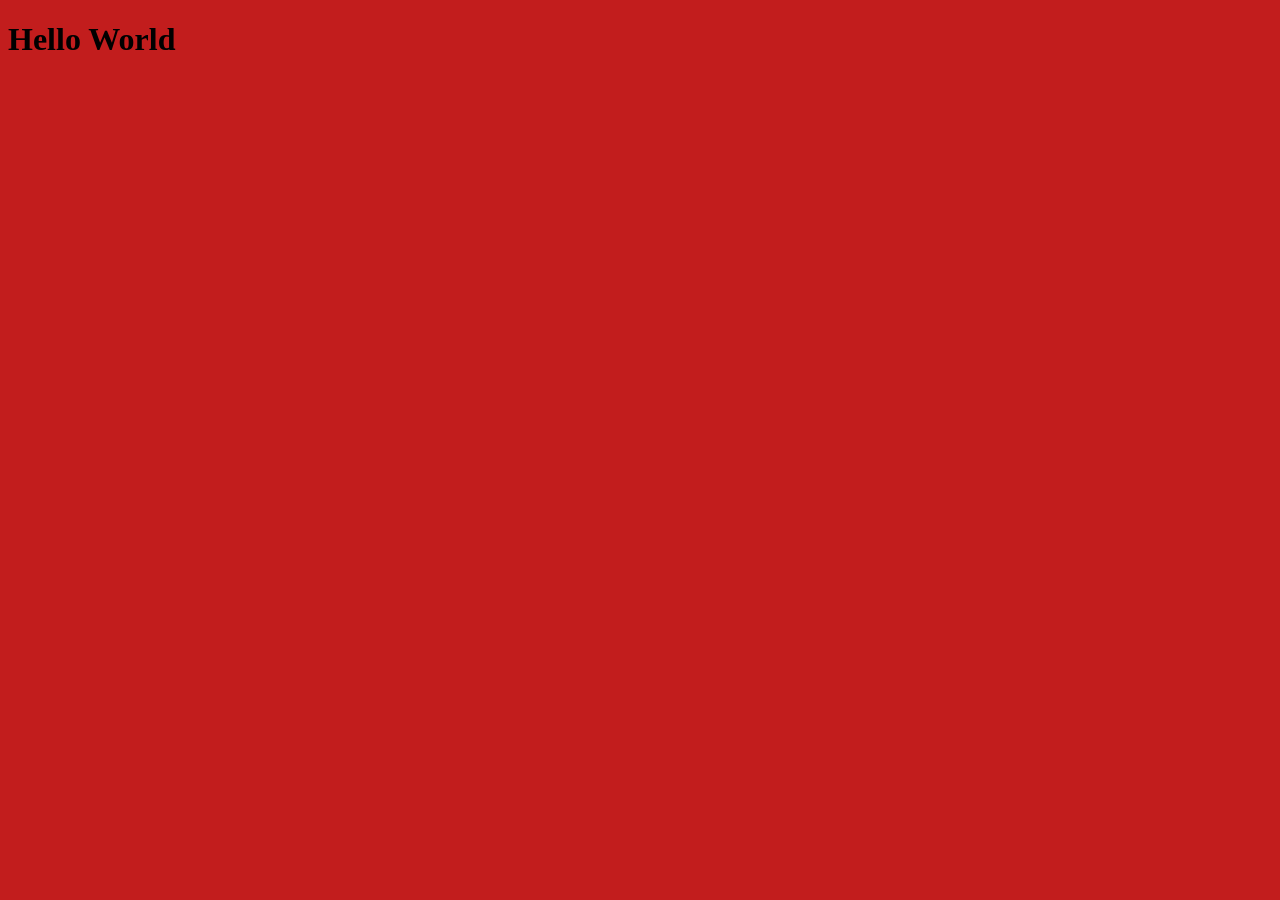
==== index.html @ 1c801244 "first commit" ====
<!DOCTYPE html>
<html lang="ja">
<head>
    <meta charset="UTF-8">
    <title>My Site</title>

    <link rel="stylesheet" href="style.css">
</head>
<body>

    <h1>Hello World</h1>

    <script src="script.js"></script>
</body>
</html>
---- style.css ----
body{
    background-color:#c21d1d;
}
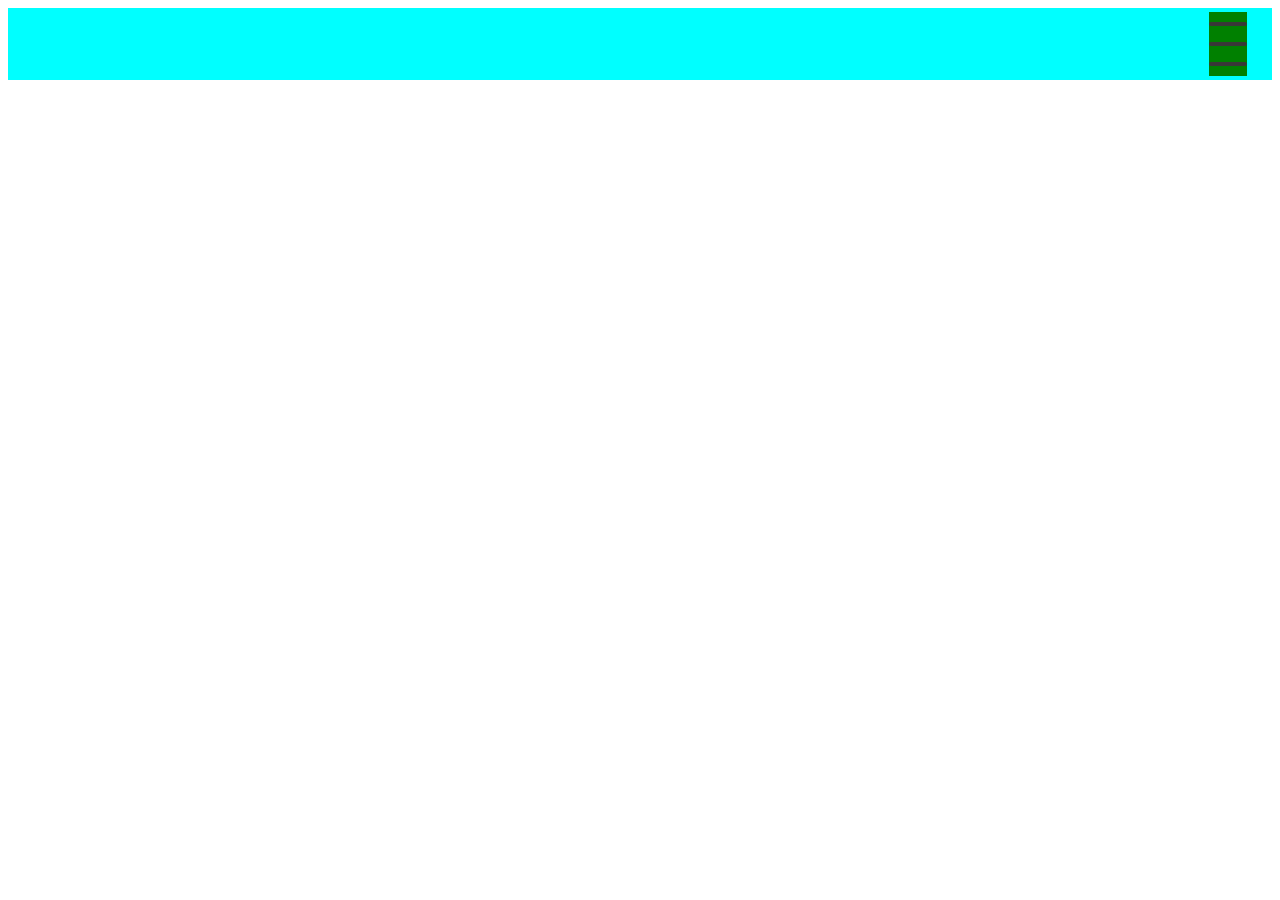
==== commit 6e2d450e: "ハンバーガーメニュー完成" ====
--- a/index.html
+++ b/index.html
@@ -1,6 +1,7 @@
 <!DOCTYPE html>
 <html lang="ja">
 <head>
+    <meta name="viewport" content="width=device-width, initial-scale=1.0">
     <meta charset="UTF-8">
     <title>My Site</title>
 
@@ -8,7 +9,13 @@
 </head>
 <body>
 
-    <h1>Hello World</h1>
+    <div class="header">
+        <div class="hamburger " id="hamburgur">
+         <span></span>
+         <span></span>
+         <span></span>
+        </div>
+    </div>
 
     <script src="script.js"></script>
 </body>
--- a/style.css
+++ b/style.css
@@ -1,3 +1,81 @@
-body{
-    background-color:#c21d1d;
+.header{
+    background-color: aqua;
+    width:100%;
+    height: 8vh;
+    display:flex;
+    justify-content:flex-end;
+    align-items:center;
+}
+.hamburger{
+      position: relative;
+     background-color: green;
+     width:3%;    
+     display:flex;
+     height:90%;
+     margin-right:2%;
+     flex-direction:column;
+     justify-content:space-around;
+     
+     cursor:pointer;
+
+    }
+.hamburger span{
+        position:absolute;
+        width:100%;
+        height:4px;
+        background-color:rgb(56, 55, 55);
+        border-radius: 10px;
+        transition: 0.3s;
+    }
+
+
+@media(max-width:1024px){
+
+    .hamburger{
+        background-color: blueviolet;
+        width:87px;
+    }
+    }
+@media(max-width:768px){
+     .hamburger{
+        width:60px;
+        background-color:blue;
+        height:90%;
+        margin-right:2%;
+     }
+
+}
+@media(max-width:420px){
+     .hamburger{
+        width:14%;
+        background-color:red;
+        height:90%;
+        margin-right:2%;
+     }
+
+}
+.hamburger span:nth-child(1){
+    top: 10px;
+}
+
+.hamburger span:nth-child(2){
+    top: 50%;
+    transform: translateY(-50%);
+}
+
+.hamburger span:nth-child(3){
+    bottom: 10px;
+}
+
+.hamburger.active span:nth-child(1){
+    top:50%;
+    transform: translateY(-50%) rotate(45deg);
+}
+.hamburger.active span:nth-child(2){
+    opacity:0;
+}
+.hamburger.active span:nth-child(3){
+    bottom:auto;
+    top:50%;
+    transform: translateY(-50%)rotate(-45deg);
 }
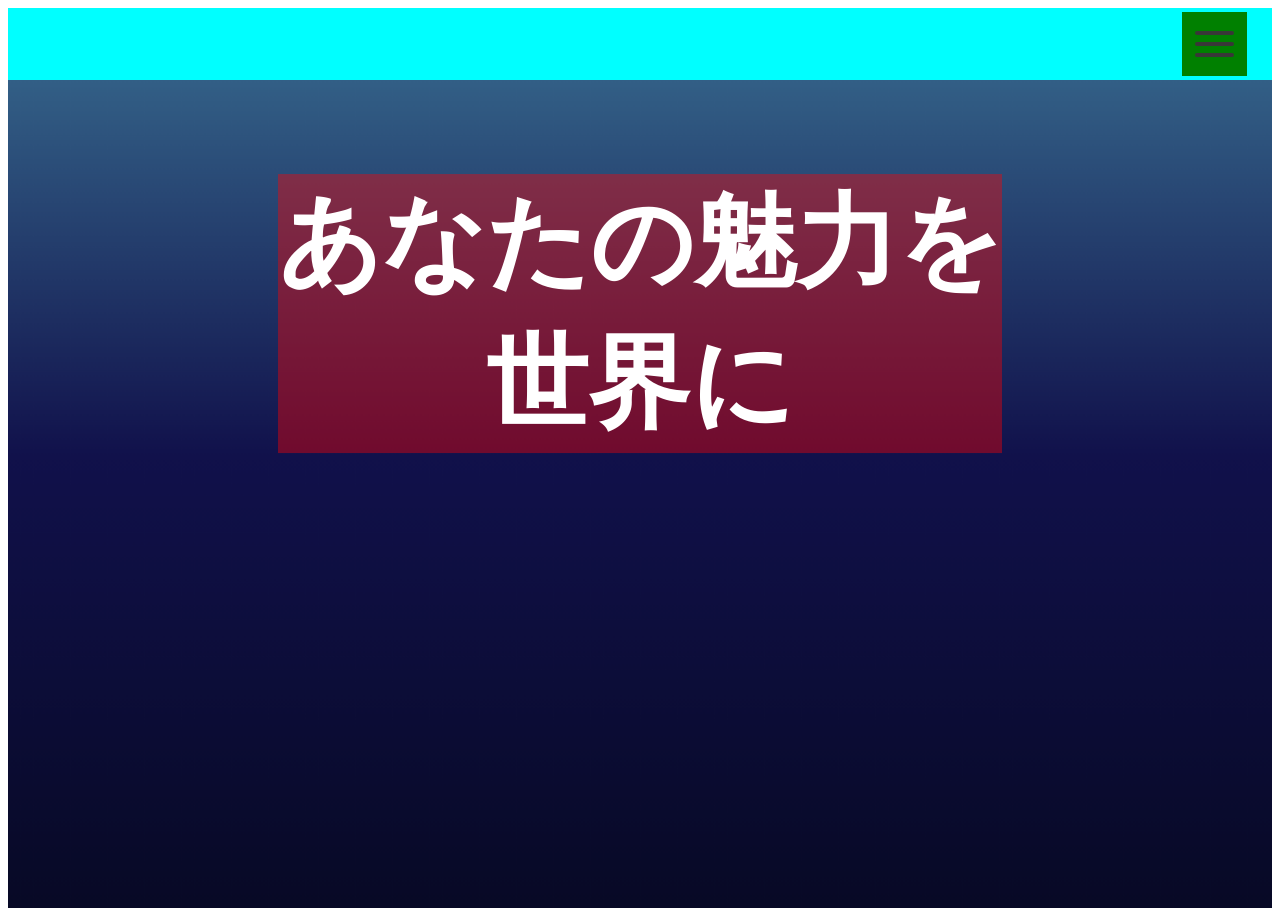
==== commit cb1115d4: "Add hero section and fade-in animation" ====
--- a/index.html
+++ b/index.html
@@ -8,7 +8,7 @@
     <link rel="stylesheet" href="style.css">
 </head>
 <body>
-
+   <section class="hero">
     <div class="header">
         <div class="hamburger " id="hamburgur">
          <span></span>
@@ -17,6 +17,14 @@
         </div>
     </div>
 
+       <div class="titles">
+        <h1 class="fade-title">
+            あなたの魅力を
+        </h1>
+        <h1 class="fade-title2">世界に</h1>
+        </div>
+    </section>
+
     <script src="script.js"></script>
 </body>
 </html>
--- a/style.css
+++ b/style.css
@@ -1,3 +1,48 @@
+.hero{
+    display:flex;
+    position:relative;
+    min-height:100vh;
+    background-image:url("imagebox/backscreen1.png");
+    background-size:cover;
+    background-position:center;
+    background-repeat:no-repeat;
+}
+.titles{
+    opacity:0;
+    position:absolute;
+    background-color:rgba(255,0,0,0.4) ;
+    left:50%;
+    top:20vh;
+    transform:translateX(-50%);
+    display:flex;
+    flex-direction:column;
+    align-items:center;
+    gap:3px;
+    transform:translate(-50%,0);
+    transition:opacity 1.5s ease,
+               transform 1.5s ease;
+    
+
+
+}
+.titles.show{
+    opacity:1;
+    transform:translate(-50%,-5%);
+}
+.fade-title{
+    color:white;
+    font-size:clamp(3rem,8vw,8rem);
+    white-space:nowrap;
+    margin:0;
+    
+}
+.fade-title2{
+    color:white;
+    font-size:clamp(3rem,8vw,8rem);
+    white-space:nowrap;
+    margin:0;
+    
+}
 .header{
     background-color: aqua;
     width:100%;
@@ -9,7 +54,7 @@
 .hamburger{
       position: relative;
      background-color: green;
-     width:3%;    
+     aspect-ratio:1/1;    
      display:flex;
      height:90%;
      margin-right:2%;
@@ -21,8 +66,9 @@
     }
 .hamburger span{
         position:absolute;
-        width:100%;
+        width:60%;
         height:4px;
+        left:20%;
         background-color:rgb(56, 55, 55);
         border-radius: 10px;
         transition: 0.3s;
@@ -33,12 +79,12 @@
 
     .hamburger{
         background-color: blueviolet;
-        width:87px;
+        
     }
     }
 @media(max-width:768px){
      .hamburger{
-        width:60px;
+        
         background-color:blue;
         height:90%;
         margin-right:2%;
@@ -47,7 +93,7 @@
 }
 @media(max-width:420px){
      .hamburger{
-        width:14%;
+        
         background-color:red;
         height:90%;
         margin-right:2%;
@@ -55,7 +101,7 @@
 
 }
 .hamburger span:nth-child(1){
-    top: 10px;
+    top: 30%;
 }
 
 .hamburger span:nth-child(2){
@@ -64,7 +110,7 @@
 }
 
 .hamburger span:nth-child(3){
-    bottom: 10px;
+    bottom: 30%;
 }
 
 .hamburger.active span:nth-child(1){
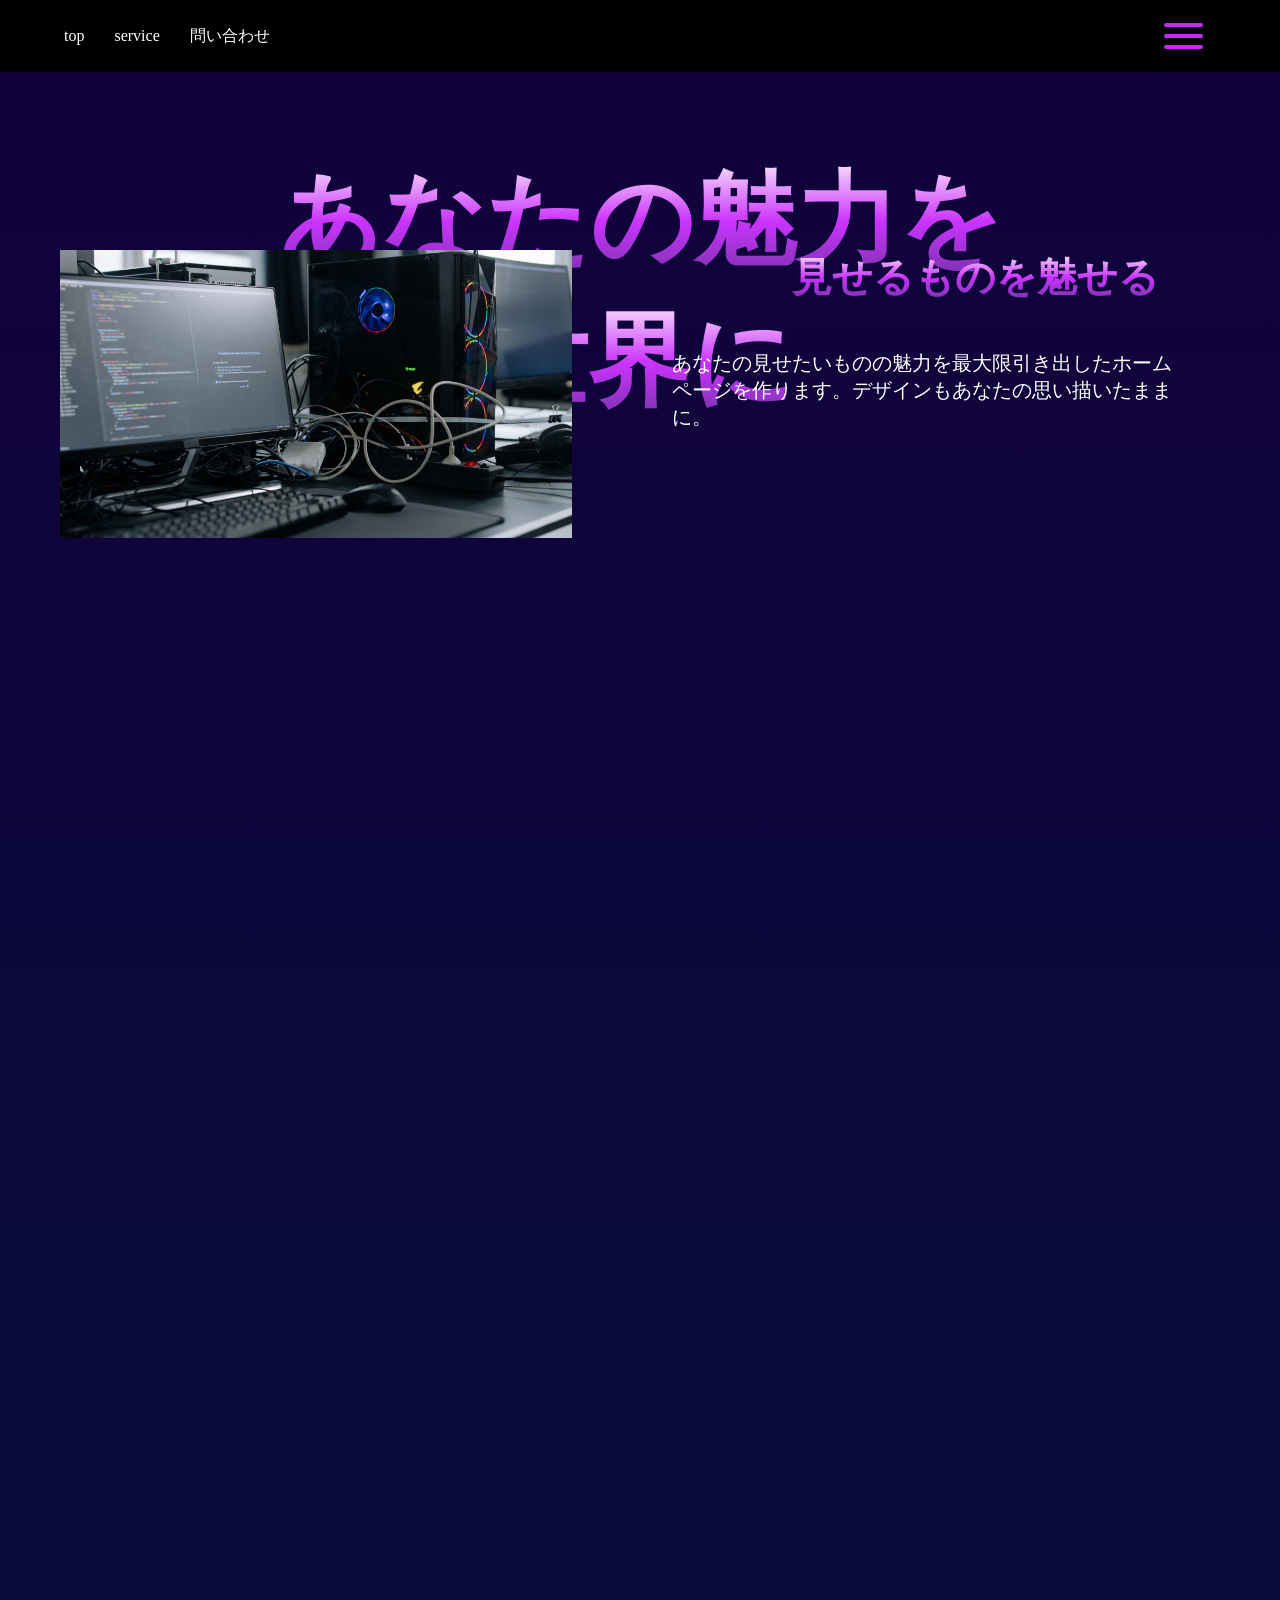
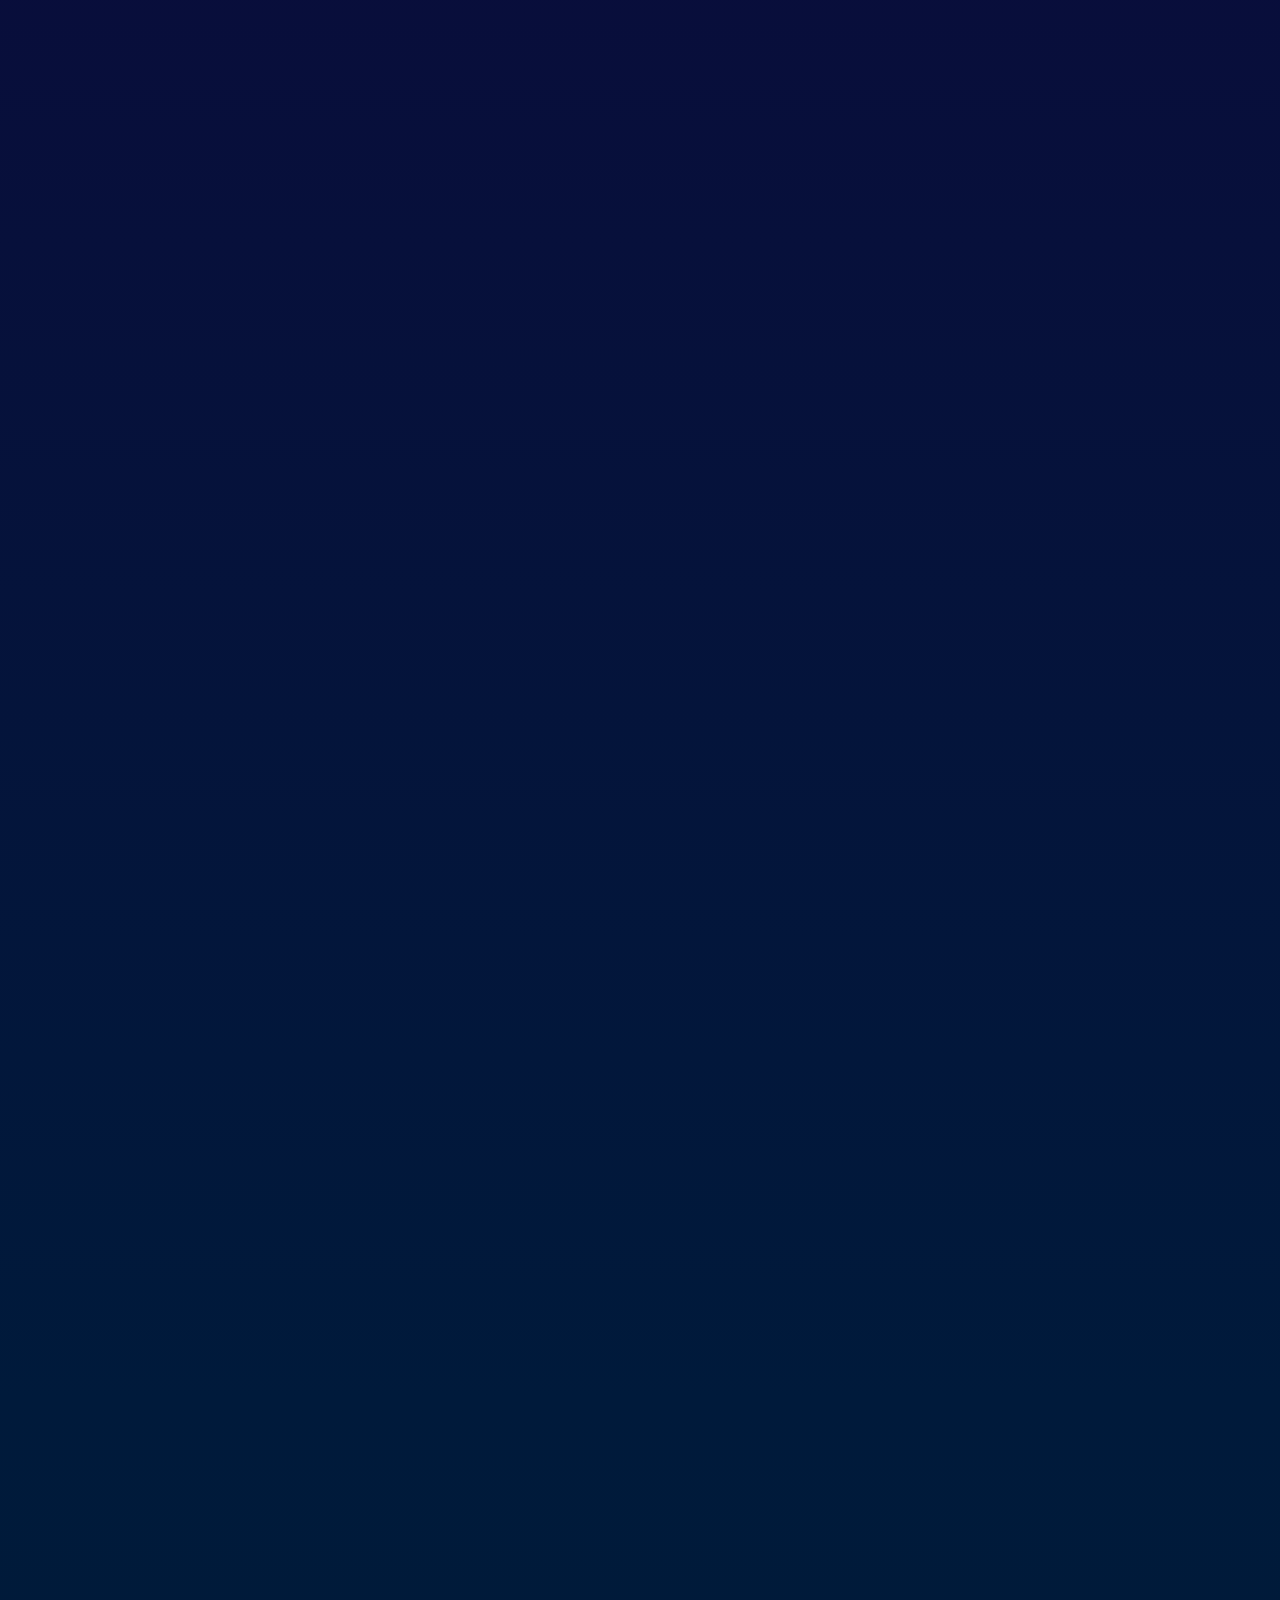
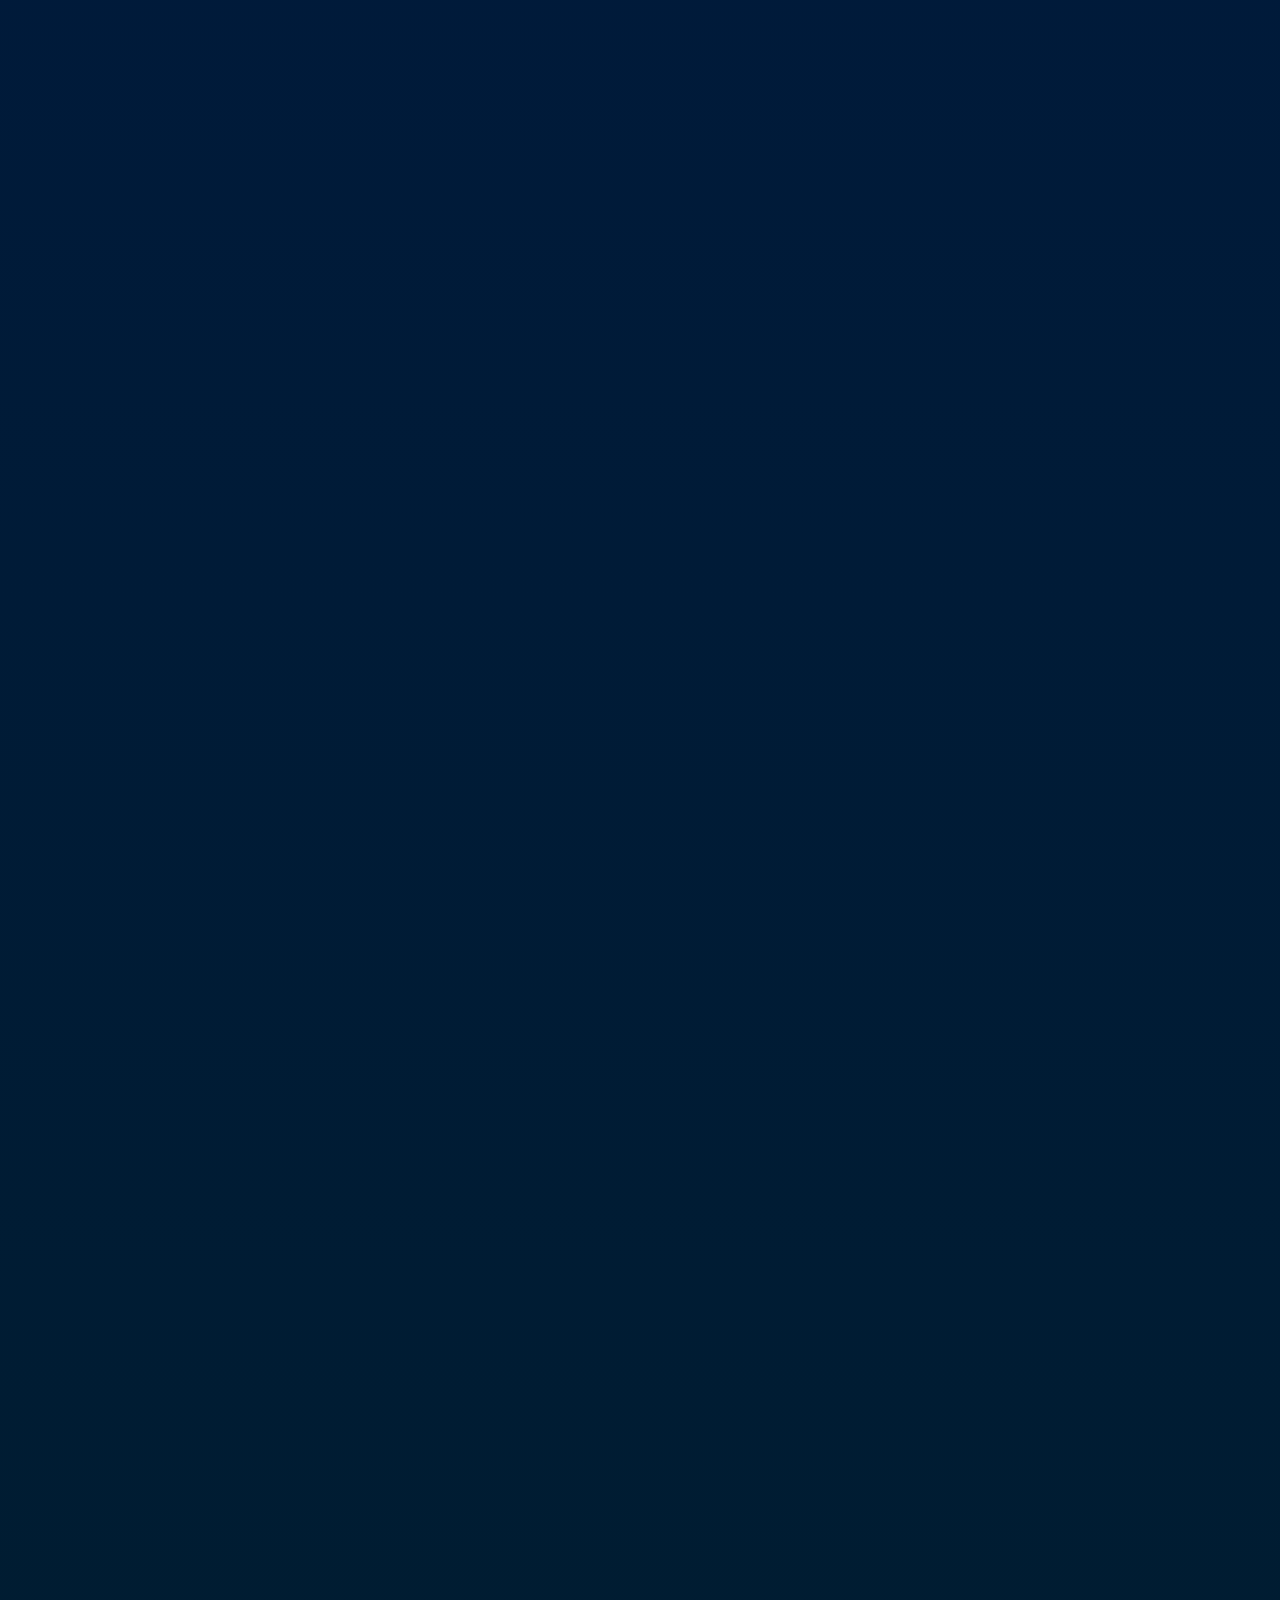
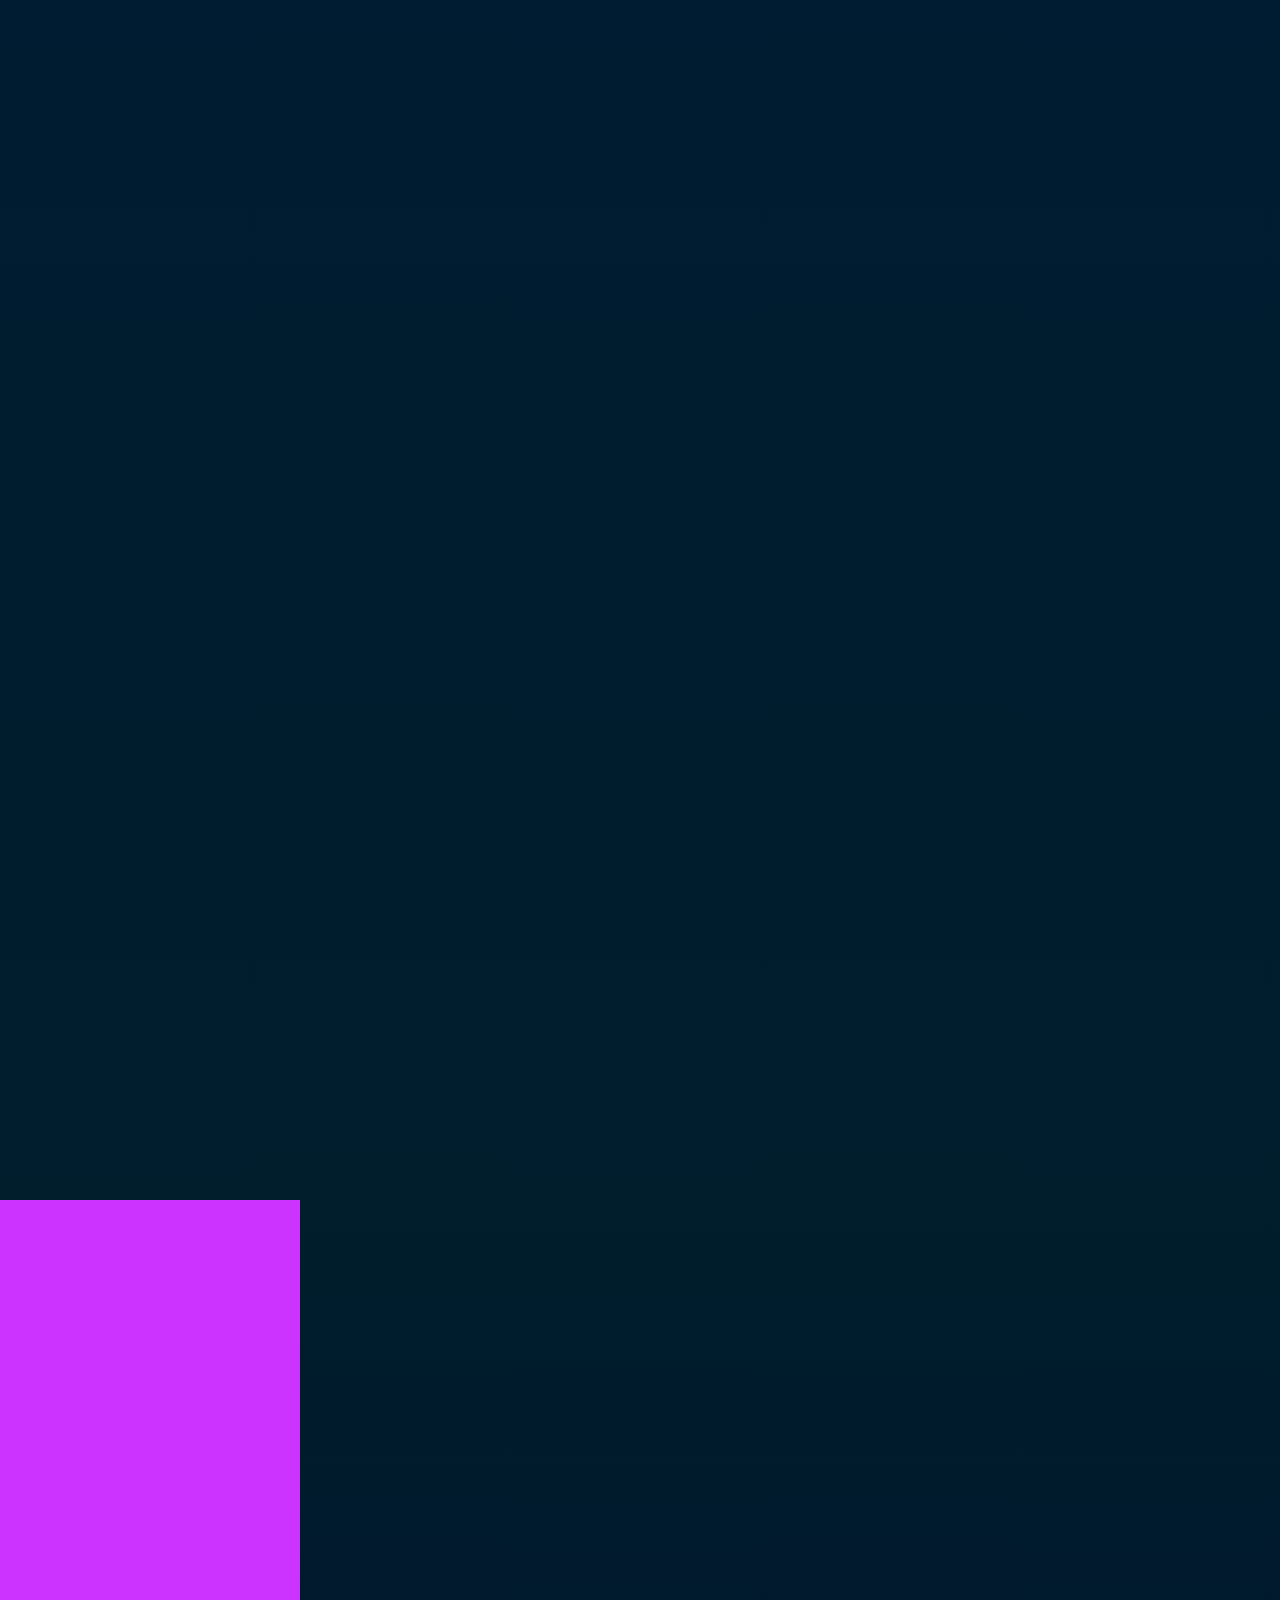
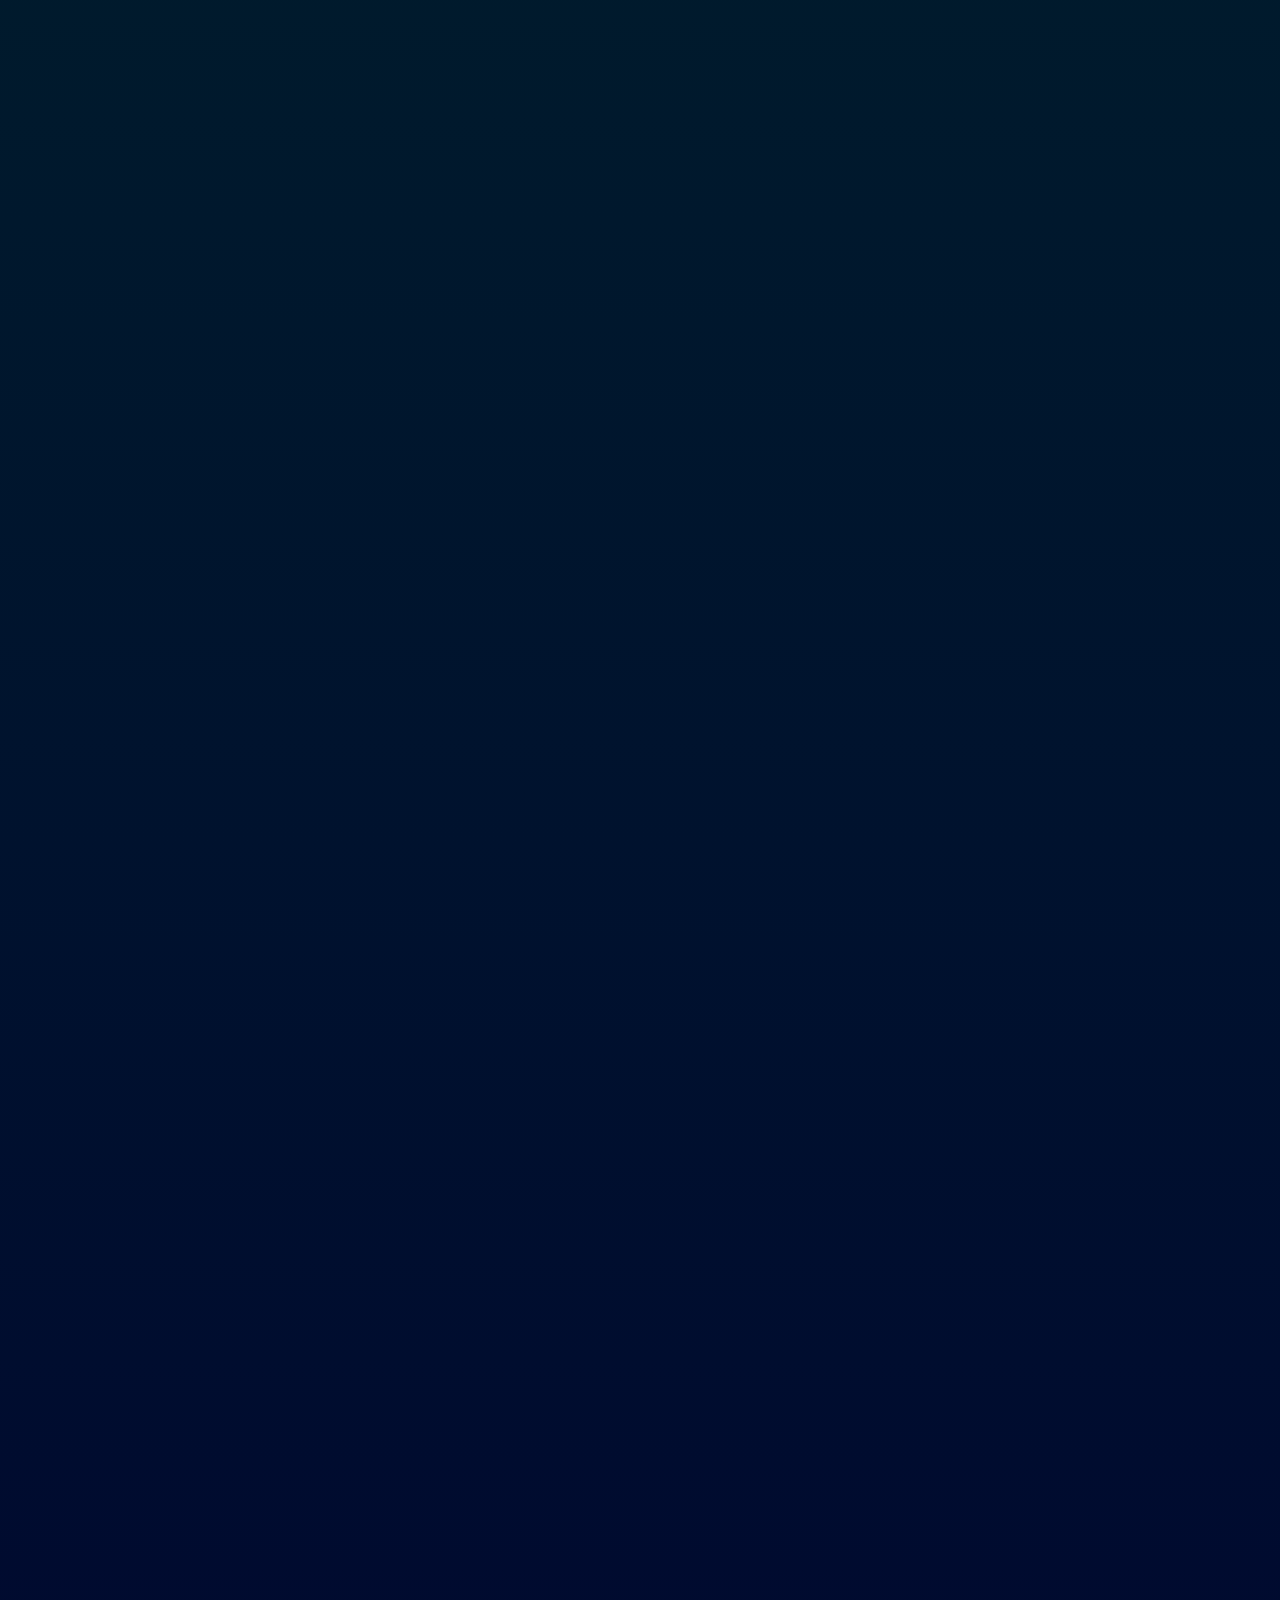
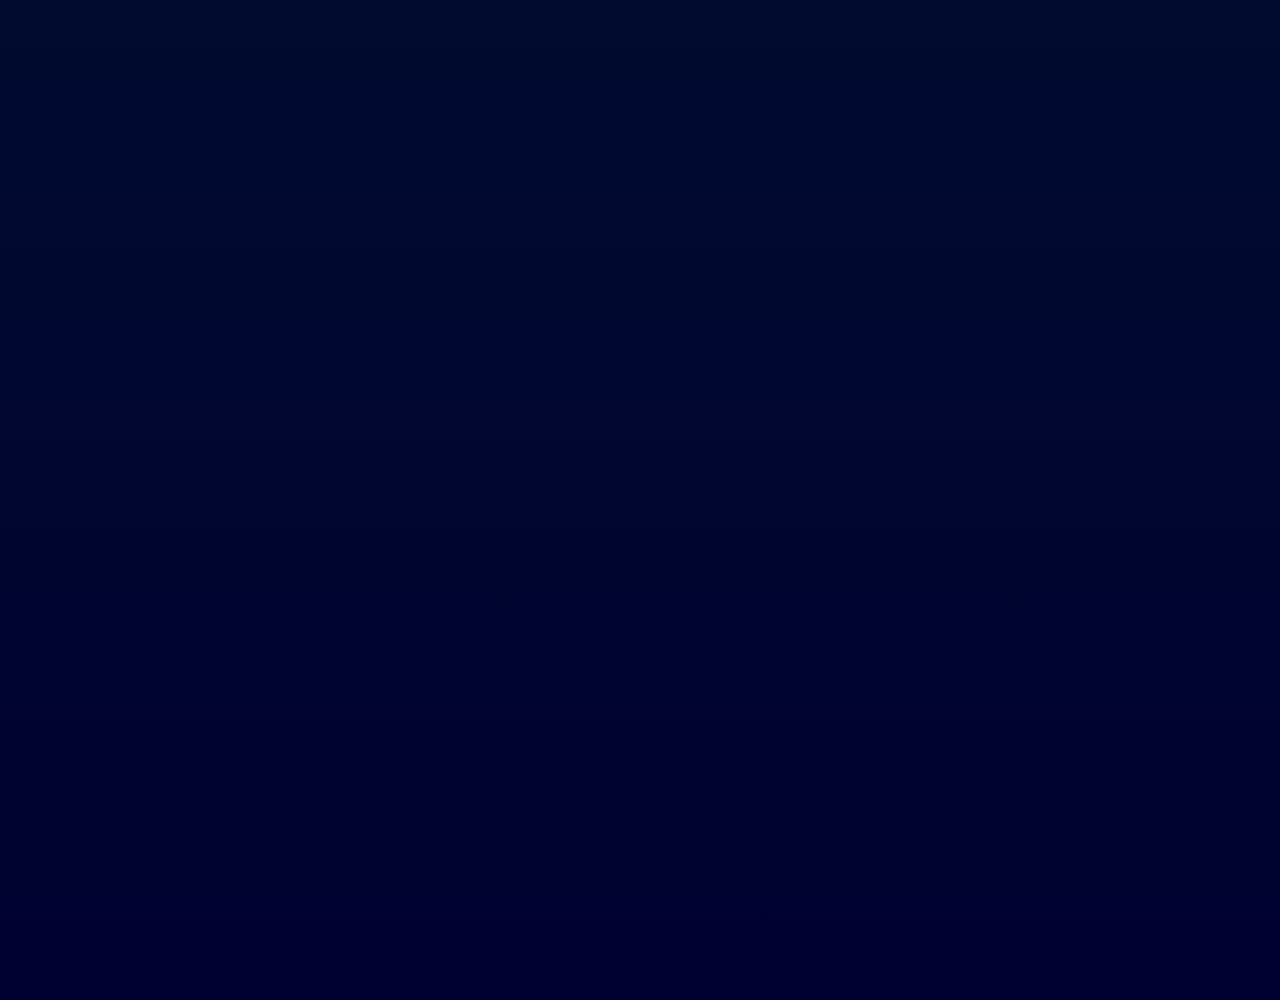
==== commit 0f5a7dd0: "Add servicepage" ====
--- a/index.html
+++ b/index.html
@@ -10,6 +10,11 @@
 <body>
    <section class="hero">
     <div class="header">
+        <div  class="header-menu">
+        <a href="index.html" class="header-Element">top</a>
+        <a href="service.html" class="header-Element">service</a>
+        <a href="Contact.html" class="header-Element">問い合わせ</a>
+        </div>
         <div class="hamburger " id="hamburgur">
          <span></span>
          <span></span>
@@ -23,6 +28,31 @@
         </h1>
         <h1 class="fade-title2">世界に</h1>
         </div>
+        <section class="scrollanimation">
+        <div class="animationblock">
+        <div class="fade-stick">
+        </div>
+        <div class="Quority">Quority</div>
+        <div class="fade-stick2"></div>
+    </div>
+        <div class="quoritybox">
+       <img class="Quorityimage" src="imagebox/Quorityimage.png" alt="パソコンの画像">
+       <div class="Quority-text">
+        <h2 class="Quority-text1">見せるものを魅せる</h2>
+       <p class="Quority-text2">あなたの見せたいものの魅力を最大限引き出したホームページを作ります。デザインもあなたの思い描いたままに。
+       </p>
+       </div>
+       </div>
+
+       </section>
+    
+    
+    
+    
+    
+    
+    
+    <div class="block"></div>
     </section>
 
     <script src="script.js"></script>
--- a/style.css
+++ b/style.css
@@ -1,16 +1,31 @@
+*{
+    margin:0;
+    padding:0;
+    box-sizing:border-box;
+}
+html, body{
+    width:100%;
+}
+
 .hero{
     display:flex;
     position:relative;
-    min-height:100vh;
-    background-image:url("imagebox/backscreen1.png");
-    background-size:cover;
-    background-position:center;
-    background-repeat:no-repeat;
+    background:linear-gradient(
+        0deg,
+        rgb(0, 1, 49),
+        rgb(0, 30, 44),
+        rgb(0, 26, 59),
+        rgb(18, 0, 59)
+       
+    );
+     width:100%;
+     height:1000vh;
+    
 }
 .titles{
     opacity:0;
     position:absolute;
-    background-color:rgba(255,0,0,0.4) ;
+    background-color:transparent ;
     left:50%;
     top:20vh;
     transform:translateX(-50%);
@@ -19,45 +34,82 @@
     align-items:center;
     gap:3px;
     transform:translate(-50%,0);
-    transition:opacity 1.5s ease,
-               transform 1.5s ease;
+    transition:opacity 2.5s ease,
+               transform 2.5s ease;
     
 
 
 }
 .titles.show{
     opacity:1;
-    transform:translate(-50%,-5%);
+    transform:translate(-50%,-10%);
 }
 .fade-title{
-    color:white;
+    color:transparent;
     font-size:clamp(3rem,8vw,8rem);
     white-space:nowrap;
     margin:0;
+    background:linear-gradient(
+        0deg,
+        
+        #663399,
+        #CC33FF,
+        white
+    );
+    background-clip:text;
+    -webkit-background-clip:text;
+    -webkit-text-fill-color: transparent;
+
+
     
 }
 .fade-title2{
-    color:white;
+    color:transparent;
     font-size:clamp(3rem,8vw,8rem);
     white-space:nowrap;
     margin:0;
-    
+    background:linear-gradient(
+        0deg,
+        #663399,
+        #CC33FF,
+        white
+    );
+     background-clip:text;
+    -webkit-background-clip:text;
+    -webkit-text-fill-color: transparent;
 }
 .header{
-    background-color: aqua;
+    background-color:black;
+    position:absolute;
     width:100%;
     height: 8vh;
     display:flex;
-    justify-content:flex-end;
+   
     align-items:center;
+    border-color:aliceblue;
+    border-width: 2px;
+   padding:0 5vw;
+}
+.header-menu{
+ width:60vw;
+display:flex;
+align-items:center;
+gap:30px;
+}
+.header-menu a{
+    text-decoration:none;
+}
+.header-Element{
+    color:white;
+   
 }
 .hamburger{
       position: relative;
-     background-color: green;
+     background-color: transparent;
      aspect-ratio:1/1;    
      display:flex;
      height:90%;
-     margin-right:2%;
+     margin-left:auto;
      flex-direction:column;
      justify-content:space-around;
      
@@ -69,7 +121,7 @@
         width:60%;
         height:4px;
         left:20%;
-        background-color:rgb(56, 55, 55);
+        background-color:rgb(202, 39, 252);
         border-radius: 10px;
         transition: 0.3s;
     }
@@ -78,14 +130,14 @@
 @media(max-width:1024px){
 
     .hamburger{
-        background-color: blueviolet;
+        background-color: transparent;
         
     }
     }
 @media(max-width:768px){
      .hamburger{
         
-        background-color:blue;
+        background-color:transparent;
         height:90%;
         margin-right:2%;
      }
@@ -94,11 +146,13 @@
 @media(max-width:420px){
      .hamburger{
         
-        background-color:red;
+        background-color:transparent;
         height:90%;
         margin-right:2%;
      }
-
+     
+        
+     
 }
 .hamburger span:nth-child(1){
     top: 30%;
@@ -124,4 +178,161 @@
     bottom:auto;
     top:50%;
     transform: translateY(-50%)rotate(-45deg);
+}
+.scrollanimation{
+    height:2200px;
+   
+    top:800px;
+    flex-direction:column;
+}
+.animationblock{
+    display:flex;
+    position:sticky;
+    top:100px;
+    width:100vw;
+    gap:3px;
+    flex-direction: row;
+}
+.fade-stick{
+
+width:60vw;
+height:11vh;
+transform:scaleX(0);
+transform-origin:left center;
+background:linear-gradient(
+     -90deg,
+    rgb(174, 80, 218,1.0),
+    rgb(174,80,218,0)
+    
+);
+clip-path:polygon(
+    0 0,
+    100% 0,
+    90% 100%,
+    0 100%
+);
+}
+
+.Quority{
+   font-size:70px;
+    color:white;
+    font-weight: 1000;
+    
+    transform:scaleX(0);
+    transform-origin:left center;
+}
+.fade-stick2{
+    transform:scaleX(0);
+    transform-origin: right center;  
+    min-width:20vw;
+    height:11vh;
+  
+    
+    background:linear-gradient(
+     90deg,
+    rgb(174, 80, 218,1.0),
+    rgb(174,80,218,0)
+    );
+    clip-path:polygon(
+        27% 0,
+        100% 0,
+        100% 100%,
+        0 100%
+    );
+
+
+
+}
+.quoritybox{
+   position:sticky;
+    display:flex;
+    top:250px;
+    gap:100px;
+
+}
+.Quorityimage{
+   margin-left:60px;
+    width:40vw;
+   top:230px;
+   opacity:0;
+}
+.Quority-text{
+    opacity:0;
+    position:relative;
+    width:40vw;
+    
+    
+}
+
+.Quority-text1{
+    
+    position:absolute;
+    color:transparent;
+    background:linear-gradient(
+         0deg,
+        #663399,
+        #CC33FF,
+        white
+    );
+    top:0px;
+    left:120px;
+    font-size:40px;
+    margin:0;
+     background-clip:text;
+    -webkit-background-clip:text;
+    -webkit-text-fill-color: transparent;
+}
+.Quority-text2{
+
+    position:absolute;
+    top:100px;
+    font-size: 20px;
+    color:white;
+
+}
+
+
+
+
+
+
+
+
+
+
+.block{
+position:absolute;
+top:6000px;
+background-color:#CC33FF;
+width:300px;
+height:400px;
+
+
+}
+@media(max-width:450px){
+    .scrollanimation{
+        top:200px;
+    }
+
+.fade-stick{
+        height:4vh;
+        width:50vw;
+        background-color:rgb(174, 80, 218);
+       
+
+     }
+    .fade-stick2{
+        height:4vh;
+        width:10vw;
+        background-color:rgb(174, 80, 218);
+    }
+     .animationblock{
+       top:70px;
+     }
+     .Quority{
+        font-size:30px;
+        font-weight: 3;
+      }
+
+
 }
